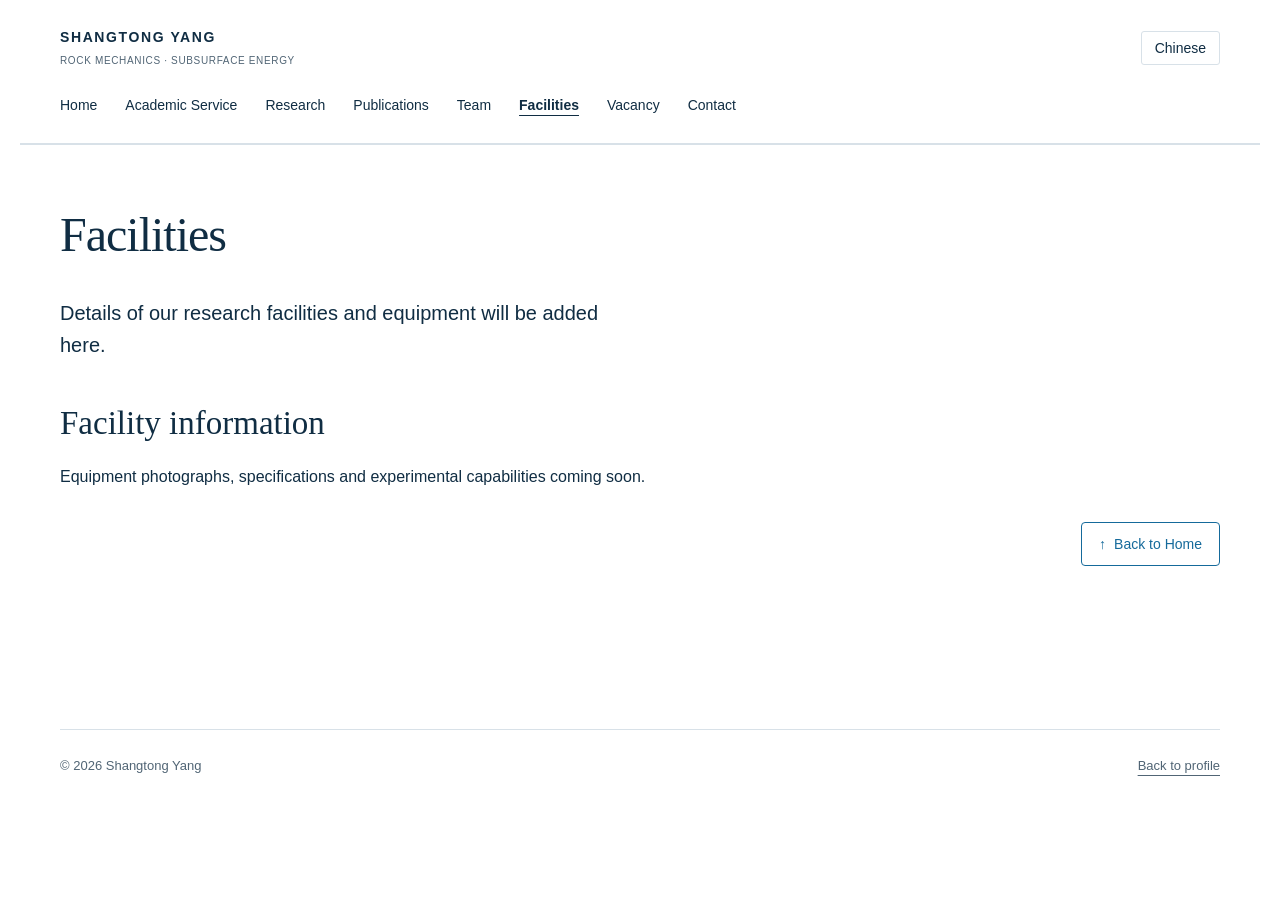
==== facilities.html @ cdb4815d "Add files via upload" ====
<!doctype html>
<html lang="en"><head><meta charset="utf-8"><meta name="viewport" content="width=device-width,initial-scale=1"><title>Facilities | Prof Shangtong Yang</title><meta name="description" content="Academic profile of Professor Shangtong Yang. Research in rock fatigue, subsurface energy storage and geoenergy engineering."><link rel="icon" type="image/svg+xml" href="data:image/svg+xml,%3Csvg%20xmlns='http://www.w3.org/2000/svg'%20viewBox='0%200%2064%2064'%3E%3Crect%20width='64'%20height='64'%20rx='12'%20fill='%230c2840'/%3E%3Ctext%20x='32'%20y='43'%20text-anchor='middle'%20font-family='Georgia'%20font-size='32'%20fill='white'%3ESY%3C/text%3E%3C/svg%3E"><link rel="stylesheet" href="style.css"></head><body data-page="facilities">



<a class="skip" href="#main">Skip to content</a>



<header><a class="brand" href="index.html#home"><span data-en="SHANGTONG YANG" data-zh="杨尚同" class="brand-name">SHANGTONG YANG</span><span data-en="ROCK MECHANICS · SUBSURFACE ENERGY" data-zh="岩石力学 · 地下能源">ROCK MECHANICS · SUBSURFACE ENERGY</span></a><nav aria-label="Main navigation"><a href="index.html" data-en="Home" data-zh="首页">Home</a><a href="academic-service.html" data-en="Academic Service" data-zh="学术兼职">Academic Service</a><a href="index.html#research" data-en="Research" data-zh="研究方向">Research</a><a href="publications.html" data-en="Publications" data-zh="学术成果">Publications</a><a href="index.html#team" data-en="Team" data-zh="研究团队">Team</a><a href="facilities.html" data-en="Facilities" data-zh="科研设施" aria-current="page">Facilities</a><a href="index.html#vacancy" data-en="Vacancy" data-zh="招聘信息">Vacancy</a><a href="index.html#contact" data-en="Contact" data-zh="联系方式">Contact</a></nav><button id="language" type="button" aria-label="Switch to Chinese">Chinese</button></header>



<main id="main"><section class="section standalone"><h1 data-en="Facilities" data-zh="科研设施">Facilities</h1><p class="intro" data-en="Details of our research facilities and equipment will be added here." data-zh="科研设施与仪器设备的详细介绍将在此更新。">Details of our research facilities and equipment will be added here.</p><h2 data-en="Facility information" data-zh="设施介绍">Facility information</h2><p data-en="Equipment photographs, specifications and experimental capabilities coming soon." data-zh="设备照片、技术参数及实验能力介绍待补充。">Equipment photographs, specifications and experimental capabilities coming soon.</p><div class="section-home-action"><a class="section-home-button" href="index.html#home"><span aria-hidden="true">↑</span> <span data-en="Back to Home" data-zh="返回首页">Back to Home</span></a></div></section></main><footer><span>© <span id="year">2026</span> <span data-en="Shangtong Yang" data-zh="杨尚同">Shangtong Yang</span></span><a href="index.html" data-en="Back to profile" data-zh="返回个人主页">Back to profile</a></footer><script src="app.js"></script></body></html>
---- style.css ----
:root{--ink:#102d43;--navy:#0c2840;--blue:#156a9b;--line:#d8e1e8;--muted:#516575;--paper:#f4f7fa}*{box-sizing:border-box}html{scroll-behavior:smooth;scroll-padding-top:100px}body{margin:0;background:white;color:var(--ink);font:16px/1.65 Arial,"Microsoft YaHei",sans-serif}a{color:inherit;text-underline-offset:5px}a:hover{color:var(--blue)}a:focus-visible,button:focus-visible{outline:3px solid #bd7227;outline-offset:5px}header{display:flex;gap:35px;align-items:center;max-width:1240px;padding:26px 40px;margin:auto;border-bottom:1px solid var(--line)}.brand{text-decoration:none;font-size:14px;letter-spacing:1.8px;font-weight:700;white-space:nowrap}.brand span{display:block;font-size:14px;font-weight:400;letter-spacing:3px;color:var(--muted)}nav{margin-left:auto;display:flex;gap:26px}nav a{text-decoration:none;font-size:14px}button{cursor:pointer;border:1px solid var(--line);background:white;color:var(--ink);padding:8px 13px;font-size:14px;border-radius:3px}.skip{position:absolute;left:15px;top:-100px;background:white;padding:12px;z-index:10}.skip:focus{top:10px}main{max-width:1240px;margin:auto}.hero{padding:80px 40px 76px;display:grid;grid-template-columns:1fr 310px;gap:80px;align-items:center}.eyebrow{font-size:13px;letter-spacing:2.1px;font-weight:700;color:var(--blue);margin:0 0 24px}h1{font:normal clamp(44px,5vw,70px)/1.08 Georgia,"Songti SC",serif;letter-spacing:-2px;margin:0 0 16px}.name-line{font-size:20px;margin:0 0 27px;color:var(--muted)}.affiliations{border-left:3px solid var(--blue);padding-left:17px;margin-bottom:25px}.affiliations p{margin:5px 0;font-size:15px}.intro{font-size:20px;max-width:570px;line-height:1.6;margin-bottom:26px}.contact-link{display:inline-block;background:var(--navy);color:white;text-decoration:none;padding:11px 22px;font-size:15px}.contact-link:hover{background:var(--blue);color:white}.portrait{margin:0;background:var(--paper);border-bottom:4px solid var(--blue)}.portrait img{width:100%;height:340px;object-fit:cover;object-position:center top;display:block}.portrait figcaption{font-size:12px;letter-spacing:1.6px;padding:16px;text-align:center}.section{padding:55px 40px 62px;border-top:1px solid var(--line)}.section-heading{display:flex;gap:19px;align-items:center;margin-bottom:34px}.section-number{font-size:13px;color:var(--blue);border-top:2px solid var(--blue);padding-top:4px;align-self:center}h2{font:normal 33px/1.25 Georgia,"Songti SC",serif;margin:0}h3{font-size:20px;line-height:1.45;margin:0 0 8px}.research-list article{display:grid;grid-template-columns:40px 1fr 175px;gap:20px;border-top:1px solid var(--line);padding:24px 0}.research-list article>span{font-size:14px;color:var(--muted)}.research-list p{margin:0;max-width:660px;color:var(--muted)}small{font-size:12px;letter-spacing:1px;text-align:right;color:var(--blue);align-self:center}.publications{background:var(--paper)}.papers article{display:grid;grid-template-columns:65px 1fr 50px;gap:18px;padding:26px 0;border-top:1px solid var(--line)}.year{font:24px Georgia,serif;color:var(--blue)}.journal{font-size:13px;letter-spacing:.4px;color:var(--muted);margin:0 0 8px}.papers h3{font:normal 24px/1.35 Georgia,serif}.papers h3 a{text-decoration:none}.papers h3 a:hover{text-decoration:underline}.authors{color:var(--muted);font-size:14px;margin:11px 0 0}.doi{align-self:start;border:1px solid #9aafbf;text-align:center;padding:4px;font-size:12px;text-decoration:none}.text-link{display:inline-block;font-size:14px;margin-top:12px}.project-grid{display:grid;grid-template-columns:1fr 1fr;gap:55px}.project-grid article{border-top:2px solid var(--ink);padding-top:20px}.project-date{font-size:14px;color:var(--blue);margin:0 0 15px}.project-grid p:not(.project-date){color:var(--muted)}.project-grid a{font-size:14px}.service{background:var(--navy);color:white;margin:0 40px;padding:40px;display:grid;grid-template-columns:1.2fr 1fr;gap:65px;align-items:center}.service .eyebrow{color:#92c4df;margin-bottom:16px}.service h2{font-size:31px}.service>p{border-left:1px solid #5d7b90;padding-left:30px;font-size:19px}.contact{border:0;padding-top:70px}.contact-grid{display:grid;grid-template-columns:1fr 1fr;gap:55px}.contact h3{font-size:18px}.contact p{margin:7px 0 12px;color:var(--muted)}.contact a{overflow-wrap:anywhere}.profile-link{display:block;font-size:14px;margin-top:18px}footer{max-width:1160px;margin:auto;padding:25px 0 35px;border-top:1px solid var(--line);display:flex;justify-content:space-between;color:var(--muted);font-size:13px}html[lang=zh-CN] h1{letter-spacing:6px}html[lang=zh-CN] h2{font-family:Arial,"Microsoft YaHei",sans-serif;font-size:30px}html[lang=zh-CN] .intro{line-height:1.85}@media(max-width:850px){header{gap:18px;padding:20px 24px;flex-wrap:wrap}nav{order:3;width:100%;margin:0;justify-content:space-between;gap:10px}header button{margin-left:auto}.hero{grid-template-columns:1fr 235px;gap:30px;padding:50px 24px}.portrait img{height:290px}.section{padding:40px 24px}.research-list article{grid-template-columns:28px 1fr}.research-list small{grid-column:2;text-align:left}.service{margin:0 24px;padding:30px;gap:30px}footer{margin:0 24px}}@media(max-width:580px){.hero{grid-template-columns:1fr;gap:35px}.portrait{width:210px;grid-row:2}.portrait img{height:230px}.hero h1{font-size:46px}.eyebrow{font-size:12px;letter-spacing:1.3px}.intro{font-size:18px}.project-grid,.contact-grid,.service{grid-template-columns:1fr;gap:30px}.service>p{padding:20px 0 0;border:0;border-top:1px solid #5d7b90;margin:0}.section-heading{gap:15px}h2{font-size:29px}.papers article{grid-template-columns:1fr 42px;gap:10px}.papers .year{grid-column:1/-1;font-size:20px}.papers h3{font-size:22px}.doi{grid-column:2;grid-row:auto}footer{gap:25px;font-size:12px}.brand{font-size:13px}nav a{font-size:14px}}@media(prefers-reduced-motion:reduce){html{scroll-behavior:auto}}

.publication-note{font-size:14px;color:var(--muted);margin:0 0 24px}.year-nav{display:flex;justify-content:flex-start;gap:25px;margin:20px 0 40px;flex-wrap:wrap}.year-nav a{font-size:17px}.publication-year{margin-top:40px}.publication-year>h2{margin-bottom:22px}.authors{overflow-wrap:anywhere}body[data-page="publications"] h1{font-size:clamp(34px,5vw,54px);letter-spacing:-1px}
/* Research portfolio: original paper figures and clearly separated research themes. */
html[lang="en"] body{font-family:Arial,Helvetica,sans-serif}
html[lang="en"] h1,html[lang="en"] h2{font-family:Georgia,"Times New Roman",serif}
.brand .brand-name{font-size:14px;letter-spacing:1.6px;font-weight:700;color:var(--ink)}
.brand span:not(.brand-name){font-size:10px;letter-spacing:.65px;margin-top:4px}
header{gap:24px}header nav{gap:20px}.portrait img{height:auto;aspect-ratio:494/646;object-fit:contain}.portrait figcaption{font-size:13px;letter-spacing:.2px}
.research-index{margin:0 0 54px;display:grid;grid-template-columns:repeat(2,minmax(0,1fr));gap:0;border-top:1px solid var(--line)}
.research-index a{display:flex;gap:18px;align-items:baseline;padding:20px 18px 20px 0;border-bottom:1px solid var(--line);font-size:17px;line-height:1.5;text-decoration:none}
.research-index a span{font:14px Georgia,serif;color:var(--blue)}.research-index a strong{font-weight:500}
.research-area{scroll-margin-top:24px;margin-top:56px}.area-heading{display:flex;gap:20px;align-items:baseline;border-top:3px solid var(--navy);padding-top:20px;margin-bottom:32px}.area-heading>span{font:24px Georgia,serif;color:var(--blue)}.area-heading h3{font:normal 30px/1.35 Georgia,serif;max-width:900px}
.research-topic{margin:0 0 54px}.research-topic h4{font-size:22px;line-height:1.4;margin:0 0 15px}.research-summary{max-width:1020px;font-size:17px;line-height:1.85;color:#354f62;margin:0 0 26px;text-wrap:pretty}
.figure-pair{display:grid;grid-template-columns:1fr 1fr;gap:24px;align-items:start}.figure-pair figure{margin:0;min-width:0;background:#fff;border:1px solid var(--line)}.figure-link{display:flex;align-items:center;justify-content:center;padding:18px;height:340px;background:white}.figure-link:hover{background:#f7fafc}.figure-pair img{display:block;width:100%;height:100%;object-fit:contain}.figure-pair figcaption{padding:16px 18px 18px;font-size:14px;line-height:1.55;border-top:1px solid var(--line)}.figure-source{display:block;margin-top:8px;font-size:12px;color:var(--muted);text-decoration:none}.figure-source:hover{text-decoration:underline}.topic-references{margin-top:20px;font-size:13px;display:flex;gap:8px 20px;flex-wrap:wrap;align-items:baseline}.topic-references>span{font-weight:700}.topic-references>a{color:var(--muted)}
.team-grid{display:grid;grid-template-columns:repeat(4,minmax(0,1fr));gap:22px}.student-card{border-top:2px solid var(--blue);padding-top:22px}.student-monogram{background:var(--paper);color:var(--blue);font:28px Georgia,serif;display:grid;place-items:center;width:88px;height:88px;margin-bottom:20px}.sample-label{font-size:12px;letter-spacing:1px;text-transform:uppercase;color:var(--muted);margin:0 0 8px}.student-card h3{font-size:20px}.student-card p{margin:8px 0}.student-card .student-bio{font-size:14px;color:var(--muted)}.vacancy{background:var(--paper);margin-bottom:50px}.vacancy-content{display:flex;justify-content:space-between;gap:30px;align-items:center}.vacancy-content p{max-width:690px}.vacancy-content .contact-link{flex-shrink:0}.vacancy-status{color:var(--muted);font-size:14px}
@media(max-width:850px){.brand span:not(.brand-name){font-size:10px}header nav{gap:12px}.team-grid{grid-template-columns:1fr 1fr}.figure-link{height:270px}.vacancy-content{align-items:flex-start;flex-direction:column}.research-index{width:100%}}
@media(max-width:580px){header nav{flex-wrap:wrap;justify-content:flex-start;gap:12px 22px}.research-index{grid-template-columns:1fr;margin-bottom:35px}.research-index a{font-size:16px;padding:16px 0}.area-heading h3{font-size:26px}.area-heading{gap:14px}.research-topic h4{font-size:21px}.research-summary{font-size:16px;line-height:1.8}.figure-pair{grid-template-columns:1fr;gap:20px}.figure-link{height:auto;min-height:160px}.figure-pair img{height:auto;max-height:440px}.team-grid{gap:25px 18px}.student-card h3{font-size:18px}.research-area{margin-top:40px}.portrait{width:min(100%,260px)}.hero h1{font-size:clamp(36px,10vw,46px)}.contact-link{max-width:100%}}

/* Word revisions and standalone information pages */
header{flex-wrap:wrap}header nav{order:3;width:100%;margin:0;justify-content:flex-start;gap:16px 28px;flex-wrap:wrap}header button{margin-left:auto}nav a[aria-current=page]{font-weight:bold;text-decoration:underline}.standalone{min-height:65vh;padding-top:64px}.standalone h1{font-size:48px;margin-bottom:36px;letter-spacing:-1px}.standalone h2{margin-top:42px;margin-bottom:20px}.appointments{padding-left:22px;max-width:1000px}.appointments li{padding:9px 0;line-height:1.8}.inline-paper{font-size:.85em;white-space:nowrap;color:var(--blue)}.research-topic{padding-bottom:24px;border-bottom:1px solid var(--line);margin-bottom:28px}.research-summary{max-width:1060px}.contact-grid{grid-template-columns:1fr}@media(max-width:580px){.standalone h1{font-size:36px}.standalone{padding-top:38px}header nav{gap:12px 20px}}

.manager-email{text-decoration:underline;text-underline-offset:4px;overflow-wrap:anywhere}

.academic-service>h2{margin-bottom:30px}.academic-service>h3{margin-top:30px}.academic-service .appointments{margin-bottom:30px}

/* Team members from the supplied Word table */
.team-level{font:normal 27px Georgia,serif;margin:38px 0 25px}.team-grid{grid-template-columns:repeat(4,minmax(0,1fr));gap:36px 26px}.student-card{padding-top:18px}.student-photo{display:block;width:100%;height:240px;object-fit:contain;object-position:center;background:#f4f7fa;margin-bottom:20px}.student-card h4{font-size:20px;line-height:1.35;margin:0 0 8px}.student-role{font-size:15px;color:var(--blue)}.student-card .student-bio{line-height:1.65;font-size:15px}@media(max-width:850px){.team-grid{grid-template-columns:repeat(2,minmax(0,1fr))}.student-photo{height:240px}}@media(max-width:580px){.team-grid{gap:28px 18px}.student-photo{height:195px}.student-card h4{font-size:18px}.student-card .student-bio{font-size:14px}}

/* Return to Home at the bottom right of each main section */
.section-home-action{display:flex;justify-content:flex-end;clear:both;width:100%;margin-top:32px}.section-home-button{display:inline-flex;align-items:center;justify-content:center;gap:8px;min-height:44px;padding:9px 17px;border:1px solid var(--blue);border-radius:4px;color:var(--blue);background:#fff;font-size:14px;line-height:1.5;text-decoration:none}.section-home-button:hover{background:var(--blue);color:#fff;text-decoration:none}.section-home-button:focus-visible{outline:3px solid var(--navy);outline-offset:4px}

.photo-pending{display:flex;align-items:center;justify-content:center;color:var(--muted);font-size:14px}
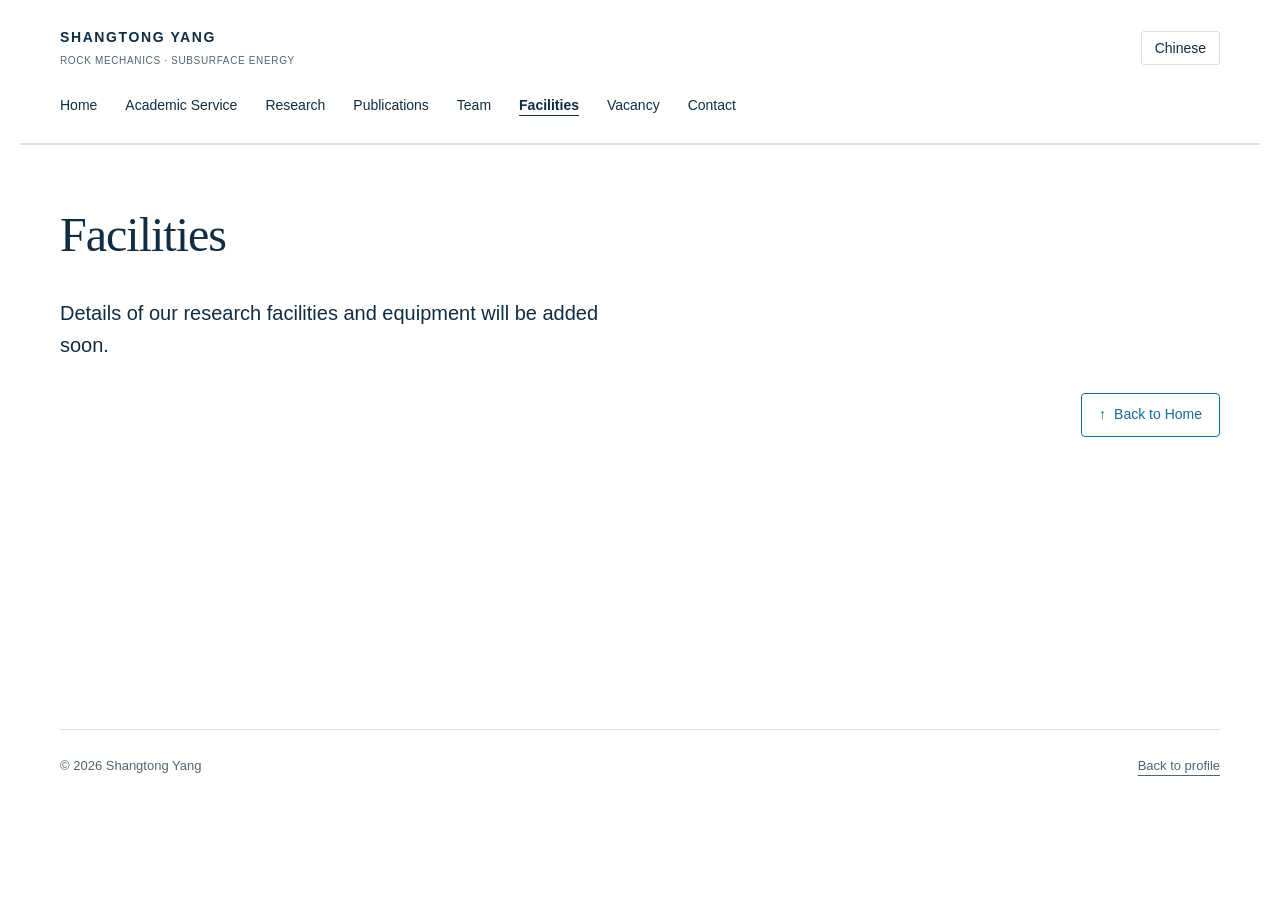
==== commit c58d9da9: "Add files via upload" ====
--- a/facilities.html
+++ b/facilities.html
@@ -11,4 +11,4 @@
 
 
 
-<main id="main"><section class="section standalone"><h1 data-en="Facilities" data-zh="科研设施">Facilities</h1><p class="intro" data-en="Details of our research facilities and equipment will be added here." data-zh="科研设施与仪器设备的详细介绍将在此更新。">Details of our research facilities and equipment will be added here.</p><h2 data-en="Facility information" data-zh="设施介绍">Facility information</h2><p data-en="Equipment photographs, specifications and experimental capabilities coming soon." data-zh="设备照片、技术参数及实验能力介绍待补充。">Equipment photographs, specifications and experimental capabilities coming soon.</p><div class="section-home-action"><a class="section-home-button" href="index.html#home"><span aria-hidden="true">↑</span> <span data-en="Back to Home" data-zh="返回首页">Back to Home</span></a></div></section></main><footer><span>© <span id="year">2026</span> <span data-en="Shangtong Yang" data-zh="杨尚同">Shangtong Yang</span></span><a href="index.html" data-en="Back to profile" data-zh="返回个人主页">Back to profile</a></footer><script src="app.js"></script></body></html>+<main id="main"><section class="section standalone"><h1 data-en="Facilities" data-zh="科研设施">Facilities</h1><p class="intro" data-en="Details of our research facilities and equipment will be added soon." data-zh="科研设施与仪器设备的详细介绍即将更新。">Details of our research facilities and equipment will be added soon.</p><div class="section-home-action"><a class="section-home-button" href="index.html#home"><span aria-hidden="true">↑</span> <span data-en="Back to Home" data-zh="返回首页">Back to Home</span></a></div></section></main><footer><span>© <span id="year">2026</span> <span data-en="Shangtong Yang" data-zh="杨尚同">Shangtong Yang</span></span><a href="index.html" data-en="Back to profile" data-zh="返回个人主页">Back to profile</a></footer><script src="app.js"></script></body></html>
--- a/style.css
+++ b/style.css
@@ -31,3 +31,13 @@
 .section-home-action{display:flex;justify-content:flex-end;clear:both;width:100%;margin-top:32px}.section-home-button{display:inline-flex;align-items:center;justify-content:center;gap:8px;min-height:44px;padding:9px 17px;border:1px solid var(--blue);border-radius:4px;color:var(--blue);background:#fff;font-size:14px;line-height:1.5;text-decoration:none}.section-home-button:hover{background:var(--blue);color:#fff;text-decoration:none}.section-home-button:focus-visible{outline:3px solid var(--navy);outline-offset:4px}
 
 .photo-pending{display:flex;align-items:center;justify-content:center;color:var(--muted);font-size:14px}
+
+.alumni-photo-link{display:block}.alumni-photo-link:focus-visible{outline:3px solid var(--blue);outline-offset:4px}.alumni-card .student-bio{overflow-wrap:anywhere}
+
+.alumni-list{padding-left:26px;margin:0;line-height:1.8}.alumni-list li{padding:8px 0 8px 6px;overflow-wrap:anywhere}.alumni-list li::marker{color:var(--blue);font-weight:600}
+
+/* Keep the identity, language selector and navigation visible while scrolling. */
+header{position:sticky;top:0;z-index:100;background:#fff}
+html{scroll-padding-top:calc(var(--site-header-height,180px) + 16px)}
+.skip{z-index:110}
+
